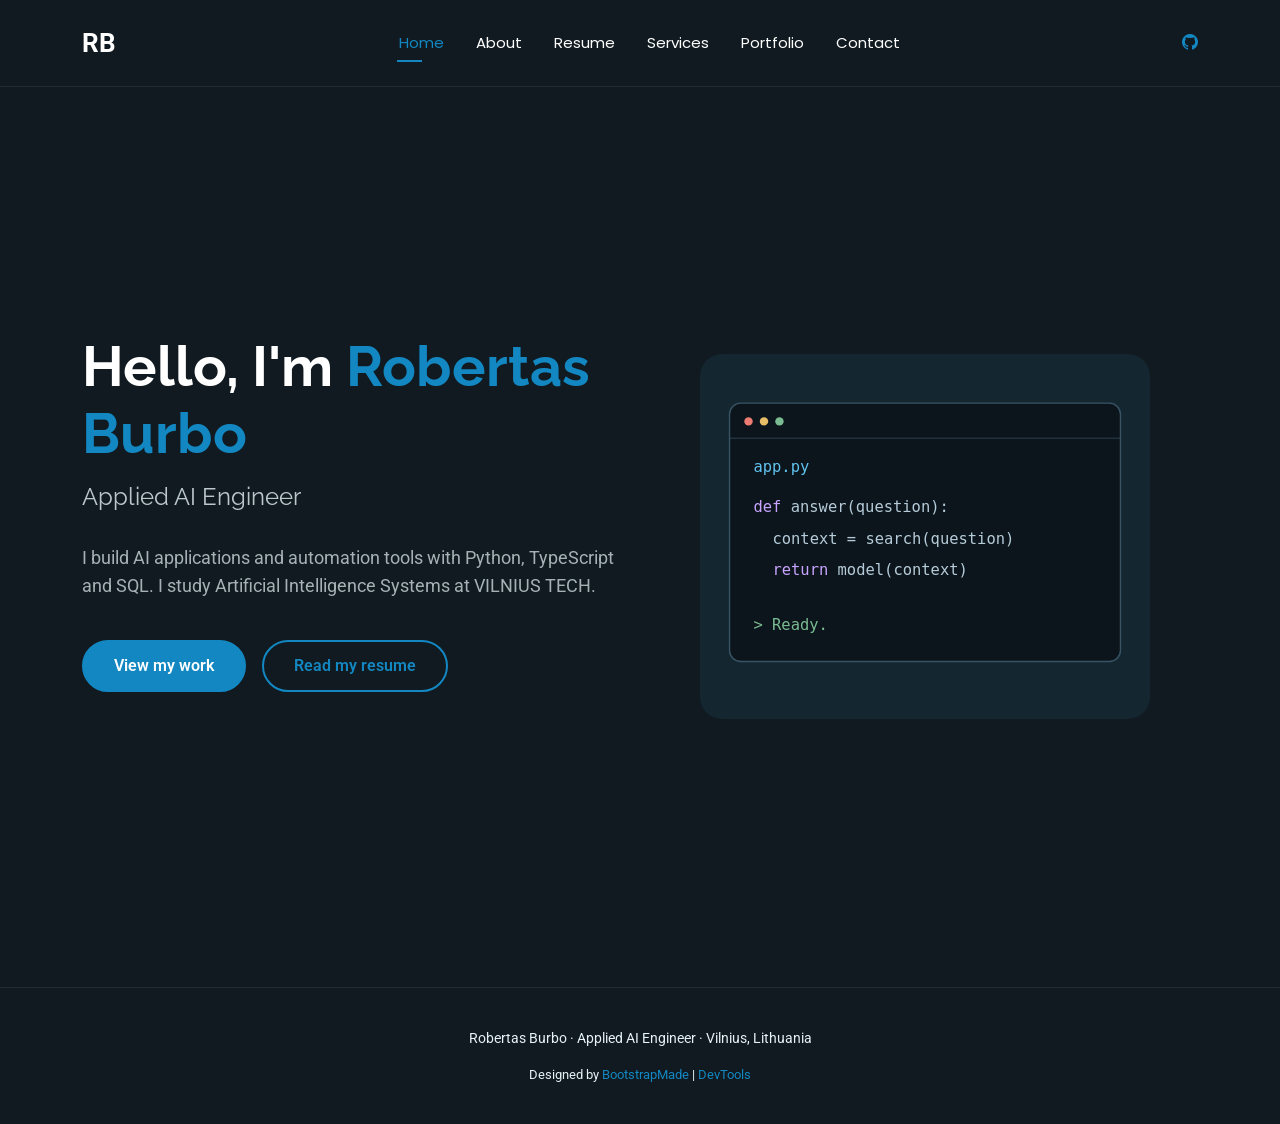
==== index.html @ 81a51f57 "Add CV website for LW7 and LW8" ====
<!doctype html>
<html lang="en">
  <head>
    <meta charset="utf-8" />
    <meta content="width=device-width, initial-scale=1.0" name="viewport" />
    <title>My CV</title>
    <meta name="description" content="Robertas Burbo CV page." />
    <meta name="author" content="Robertas Burbo" />
    <meta name="keywords" content="" />

    <!-- Favicons -->
    <link href="assets/img/favicon.svg" rel="icon" />

    <!-- Fonts -->
    <link href="https://fonts.googleapis.com" rel="preconnect" />
    <link href="https://fonts.gstatic.com" rel="preconnect" crossorigin />
    <link
      href="https://fonts.googleapis.com/css2?family=Roboto:ital,wght@0,100;0,300;0,400;0,500;0,700;0,900;1,100;1,300;1,400;1,500;1,700;1,900&family=Poppins:ital,wght@0,100;0,200;0,300;0,400;0,500;0,600;0,700;0,800;0,900;1,100;1,200;1,300;1,400;1,500;1,600;1,700;1,800;1,900&family=Raleway:ital,wght@0,100;0,200;0,300;0,400;0,500;0,600;0,700;0,800;0,900;1,100;1,200;1,300;1,400;1,500;1,600;1,700;1,800;1,900&display=swap"
      rel="stylesheet"
    />

    <!-- Vendor CSS Files -->
    <link
      href="assets/vendor/bootstrap/css/bootstrap.min.css"
      rel="stylesheet"
    />
    <link
      href="assets/vendor/bootstrap-icons/bootstrap-icons.css"
      rel="stylesheet"
    />
    <link href="assets/vendor/aos/aos.css" rel="stylesheet" />
    <link href="assets/vendor/swiper/swiper-bundle.min.css" rel="stylesheet" />
    <link
      href="assets/vendor/glightbox/css/glightbox.min.css"
      rel="stylesheet"
    />

    <!-- Main CSS File -->
    <link href="assets/css/main.css" rel="stylesheet" />

    <!-- =======================================================
  * Template Name: FolioOne
  * Template URL: https://bootstrapmade.com/folioone-bootstrap-portfolio-website-template/
  * Updated: Aug 23 2025 with Bootstrap v5.3.7
  * Author: BootstrapMade.com
  * License: https://bootstrapmade.com/license/
  ======================================================== -->
    <link href="assets/css/cv.css" rel="stylesheet" />
  </head>

  <body class="index-page">
    <header
      id="header"
      class="header d-flex align-items-center light-background sticky-top"
    >
      <div
        class="container position-relative d-flex align-items-center justify-content-between"
      >
        <a class="cv-name" href="index.html">RB</a>
        <nav id="navmenu" class="navmenu">
          <ul>
            <li>
              <a href="index.html" class="active" aria-current="page">Home</a>
            </li>
            <li><a href="about.html">About</a></li>
            <li><a href="resume.html">Resume</a></li>
            <li><a href="services.html">Services</a></li>
            <li><a href="portfolio.html">Portfolio</a></li>
            <li><a href="contact.html">Contact</a></li>
          </ul>
          <button
            class="mobile-nav-toggle d-xl-none bi bi-list"
            aria-label="Toggle navigation"
          ></button>
        </nav>
        <a
          href="https://github.com/Yashelly"
          aria-label="Robertas Burbo on GitHub"
          ><i class="bi bi-github"></i
        ></a>
      </div>
    </header>
    <main class="main">
      <section id="hero" class="hero section">
        <div class="container">
          <div class="row gy-4 align-items-center">
            <div class="col-lg-6 order-2 order-lg-1">
              <div class="hero-content">
                <h1>
                  Hello, I'm <span class="highlight">Robertas Burbo</span>
                </h1>
                <h2>Applied AI Engineer</h2>
                <p>
                  I build AI applications and automation tools with Python,
                  TypeScript and SQL. I study Artificial Intelligence Systems at
                  VILNIUS TECH.
                </p>
                <div class="hero-actions">
                  <a class="btn btn-primary" href="portfolio.html"
                    >View my work</a
                  ><a class="btn btn-outline" href="resume.html"
                    >Read my resume</a
                  >
                </div>
              </div>
            </div>
            <div class="col-lg-6 order-1 order-lg-2">
              <div class="hero-image">
                <div class="image-wrapper">
                  <img
                    src="assets/img/software.svg"
                    alt="Code editor illustration showing a simple AI application"
                    class="img-fluid"
                    width="640"
                    height="520"
                  />
                </div>
              </div>
            </div>
          </div>
        </div>
      </section>
    </main>
    <footer id="footer" class="footer">
      <div class="container text-center">
        <p>Robertas Burbo · Applied AI Engineer · Vilnius, Lithuania</p>
        <div class="credits">
          Designed by <a href="https://bootstrapmade.com/">BootstrapMade</a> |
          <a href="https://bootstrapmade.com/tools/">DevTools</a>
        </div>
      </div>
    </footer>
    <a
      href="#"
      id="scroll-top"
      class="scroll-top d-flex align-items-center justify-content-center"
      aria-label="Back to top"
      ><i class="bi bi-arrow-up-short"></i
    ></a>
    <script src="assets/vendor/bootstrap/js/bootstrap.bundle.min.js"></script>
    <script src="assets/vendor/aos/aos.js"></script>
    <script src="assets/vendor/typed.js/typed.umd.js"></script>
    <script src="assets/vendor/waypoints/noframework.waypoints.js"></script>
    <script src="assets/vendor/purecounter/purecounter_vanilla.js"></script>
    <script src="assets/vendor/swiper/swiper-bundle.min.js"></script>
    <script src="assets/vendor/imagesloaded/imagesloaded.pkgd.min.js"></script>
    <script src="assets/vendor/isotope-layout/isotope.pkgd.min.js"></script>
    <script src="assets/vendor/glightbox/js/glightbox.min.js"></script>
    <script src="assets/js/main.js"></script>
  </body>
</html>
---- assets/css/main.css ----
/**
* Template Name: FolioOne
* Template URL: https://bootstrapmade.com/folioone-bootstrap-portfolio-website-template/
* Updated: Aug 23 2025 with Bootstrap v5.3.7
* Author: BootstrapMade.com
* License: https://bootstrapmade.com/license/
*/

/*--------------------------------------------------------------
# Font & Color Variables
# Help: https://bootstrapmade.com/color-system/
--------------------------------------------------------------*/
/* Fonts */
:root {
  --default-font: "Roboto",  system-ui, -apple-system, "Segoe UI", Roboto, "Helvetica Neue", Arial, "Noto Sans", "Liberation Sans", sans-serif, "Apple Color Emoji", "Segoe UI Emoji", "Segoe UI Symbol", "Noto Color Emoji";
  --heading-font: "Raleway",  sans-serif;
  --nav-font: "Poppins",  sans-serif;
}

/* Global Colors - The following color variables are used throughout the website. Updating them here will change the color scheme of the entire website */
:root { 
  --background-color: #101a20; /* Background color for the entire website, including individual sections */
  --default-color: #e7f2f7; /* Default color used for the majority of the text content across the entire website */
  --heading-color: #ffffff; /* Color for headings, subheadings and title throughout the website */
  --accent-color: #1387c1; /* Accent color that represents your brand on the website. It's used for buttons, links, and other elements that need to stand out */
  --surface-color: #141f26; /* The surface color is used as a background of boxed elements within sections, such as cards, icon boxes, or other elements that require a visual separation from the global background. */
  --contrast-color: #ffffff; /* Contrast color for text, ensuring readability against backgrounds of accent, heading, or default colors. */
}

/* Nav Menu Colors - The following color variables are used specifically for the navigation menu. They are separate from the global colors to allow for more customization options */
:root {
  --nav-color: #ffffff;  /* The default color of the main navmenu links */
  --nav-hover-color: #1387c1; /* Applied to main navmenu links when they are hovered over or active */
  --nav-mobile-background-color: #213642; /* Used as the background color for mobile navigation menu */
  --nav-dropdown-background-color: #051117; /* Used as the background color for dropdown items that appear when hovering over primary navigation items */
  --nav-dropdown-color: #e7f2f7; /* Used for navigation links of the dropdown items in the navigation menu. */
  --nav-dropdown-hover-color: #1387c1; /* Similar to --nav-hover-color, this color is applied to dropdown navigation links when they are hovered over. */
}

/* Color Presets - These classes override global colors when applied to any section or element, providing reuse of the sam color scheme. */

.light-background {
  --background-color: #142027;
  --surface-color: #325264;
}

.dark-background {
  --background-color: #0b1419;
  --default-color: #ffffff;
  --heading-color: #ffffff;
  --surface-color: #252525;
  --contrast-color: #ffffff;
}

/* Smooth scroll */
:root {
  scroll-behavior: smooth;
}

/*--------------------------------------------------------------
# General Styling & Shared Classes
--------------------------------------------------------------*/
body {
  color: var(--default-color);
  background-color: var(--background-color);
  font-family: var(--default-font);
}

a {
  color: var(--accent-color);
  text-decoration: none;
  transition: 0.3s;
}

a:hover {
  color: color-mix(in srgb, var(--accent-color), transparent 25%);
  text-decoration: none;
}

h1,
h2,
h3,
h4,
h5,
h6 {
  color: var(--heading-color);
  font-family: var(--heading-font);
}

/* PHP Email Form Messages
------------------------------*/
.php-email-form .error-message {
  display: none;
  background: #df1529;
  color: #ffffff;
  text-align: left;
  padding: 15px;
  margin-bottom: 24px;
  font-weight: 600;
}

.php-email-form .sent-message {
  display: none;
  color: #ffffff;
  background: #059652;
  text-align: center;
  padding: 15px;
  margin-bottom: 24px;
  font-weight: 600;
}

.php-email-form .loading {
  display: none;
  background: var(--surface-color);
  text-align: center;
  padding: 15px;
  margin-bottom: 24px;
}

.php-email-form .loading:before {
  content: "";
  display: inline-block;
  border-radius: 50%;
  width: 24px;
  height: 24px;
  margin: 0 10px -6px 0;
  border: 3px solid var(--accent-color);
  border-top-color: var(--surface-color);
  animation: php-email-form-loading 1s linear infinite;
}

@keyframes php-email-form-loading {
  0% {
    transform: rotate(0deg);
  }

  100% {
    transform: rotate(360deg);
  }
}

/*--------------------------------------------------------------
# Global Header
--------------------------------------------------------------*/
.header {
  --background-color: rgba(255, 255, 255, 0);
  color: var(--default-color);
  background-color: var(--background-color);
  padding: 15px 0;
  transition: all 0.5s;
  z-index: 997;
  border-bottom: 1px solid color-mix(in srgb, var(--default-color), transparent 92%);
}

.header .logo {
  line-height: 1;
}

.header .logo img {
  max-height: 36px;
  margin-right: 8px;
}

.header .logo h1 {
  font-size: 32px;
  margin: 0;
  font-weight: 400;
  color: var(--heading-color);
}

.header .header-social-links {
  padding-right: 15px;
}

.header .header-social-links a {
  color: color-mix(in srgb, var(--default-color), transparent 40%);
  padding-left: 6px;
  display: inline-block;
  transition: 0.3s;
  font-size: 16px;
}

.header .header-social-links a:hover {
  color: var(--default-color);
}

.header .header-social-links a i {
  line-height: 0px;
}

@media (max-width: 1200px) {
  .header .logo {
    order: 1;
  }

  .header .header-social-links {
    order: 2;
  }

  .header .navmenu {
    order: 3;
  }
}

/* Global Header on Scroll
------------------------------*/
.scrolled .header {
  --background-color: rgba(16, 26, 32, 0.9);
}

/*--------------------------------------------------------------
# Navigation Menu
--------------------------------------------------------------*/
/* Desktop Navigation */
@media (min-width: 1200px) {
  .navmenu {
    padding: 0;
  }

  .navmenu ul {
    margin: 0;
    padding: 0;
    display: flex;
    list-style: none;
    align-items: center;
  }

  .navmenu li {
    position: relative;
  }

  .navmenu>ul>li {
    white-space: nowrap;
    padding: 15px 28px 15px 0;
  }

  .navmenu>ul>li:last-child {
    padding-right: 0;
  }

  .navmenu a,
  .navmenu a:focus {
    color: var(--nav-color);
    font-size: 15px;
    padding: 0 2px;
    font-family: var(--nav-font);
    font-weight: 400;
    display: flex;
    align-items: center;
    justify-content: space-between;
    white-space: nowrap;
    transition: 0.3s;
    position: relative;
  }

  .navmenu a i,
  .navmenu a:focus i {
    font-size: 12px;
    line-height: 0;
    margin-left: 5px;
    transition: 0.3s;
  }

  .navmenu>ul>li>a:before {
    content: "";
    position: absolute;
    height: 2px;
    bottom: -6px;
    left: 0;
    background-color: var(--nav-hover-color);
    visibility: hidden;
    width: 0px;
    transition: all 0.3s ease-in-out 0s;
  }

  .navmenu a:hover:before,
  .navmenu li:hover>a:before,
  .navmenu .active:before {
    visibility: visible;
    width: 25px;
  }

  .navmenu li:hover>a,
  .navmenu .active,
  .navmenu .active:focus {
    color: var(--nav-hover-color);
  }

  .navmenu .dropdown ul {
    margin: 0;
    padding: 10px 0;
    background: var(--nav-dropdown-background-color);
    display: block;
    position: absolute;
    visibility: hidden;
    left: -5px;
    top: 130%;
    opacity: 0;
    transition: 0.3s;
    border-radius: 4px;
    z-index: 99;
    box-shadow: 0px 0px 30px rgba(0, 0, 0, 0.1);
  }

  .navmenu .dropdown ul li {
    min-width: 200px;
  }

  .navmenu .dropdown ul a {
    padding: 10px 20px;
    font-size: 15px;
    text-transform: none;
    color: var(--nav-dropdown-color);
  }

  .navmenu .dropdown ul a i {
    font-size: 12px;
  }

  .navmenu .dropdown ul a:hover,
  .navmenu .dropdown ul .active:hover,
  .navmenu .dropdown ul li:hover>a {
    color: var(--nav-dropdown-hover-color);
  }

  .navmenu .dropdown:hover>ul {
    opacity: 1;
    top: 100%;
    visibility: visible;
  }

  .navmenu .dropdown .dropdown ul {
    top: 0;
    left: -90%;
    visibility: hidden;
  }

  .navmenu .dropdown .dropdown:hover>ul {
    opacity: 1;
    top: 0;
    left: -100%;
    visibility: visible;
  }
}

/* Mobile Navigation */
@media (max-width: 1199px) {
  .mobile-nav-toggle {
    color: var(--nav-color);
    font-size: 28px;
    line-height: 0;
    margin-right: 10px;
    cursor: pointer;
    transition: color 0.3s;
  }

  .navmenu {
    padding: 0;
    z-index: 9997;
  }

  .navmenu ul {
    display: none;
    list-style: none;
    position: absolute;
    inset: 60px 20px 20px 20px;
    padding: 10px 0;
    margin: 0;
    border-radius: 6px;
    background-color: var(--nav-mobile-background-color);
    border: 1px solid color-mix(in srgb, var(--default-color), transparent 90%);
    box-shadow: none;
    overflow-y: auto;
    transition: 0.3s;
    z-index: 9998;
  }

  .navmenu a,
  .navmenu a:focus {
    color: var(--nav-dropdown-color);
    padding: 10px 20px;
    font-family: var(--nav-font);
    font-size: 17px;
    font-weight: 500;
    display: flex;
    align-items: center;
    justify-content: space-between;
    white-space: nowrap;
    transition: 0.3s;
  }

  .navmenu a i,
  .navmenu a:focus i {
    font-size: 12px;
    line-height: 0;
    margin-left: 5px;
    width: 30px;
    height: 30px;
    display: flex;
    align-items: center;
    justify-content: center;
    border-radius: 50%;
    transition: 0.3s;
    background-color: color-mix(in srgb, var(--accent-color), transparent 90%);
  }

  .navmenu a i:hover,
  .navmenu a:focus i:hover {
    background-color: var(--accent-color);
    color: var(--contrast-color);
  }

  .navmenu a:hover,
  .navmenu .active,
  .navmenu .active:focus {
    color: var(--nav-dropdown-hover-color);
  }

  .navmenu .active i,
  .navmenu .active:focus i {
    background-color: var(--accent-color);
    color: var(--contrast-color);
    transform: rotate(180deg);
  }

  .navmenu .dropdown ul {
    position: static;
    display: none;
    z-index: 99;
    padding: 10px 0;
    margin: 10px 20px;
    background-color: var(--nav-dropdown-background-color);
    transition: all 0.5s ease-in-out;
  }

  .navmenu .dropdown ul ul {
    background-color: rgba(33, 37, 41, 0.1);
  }

  .navmenu .dropdown>.dropdown-active {
    display: block;
    background-color: rgba(33, 37, 41, 0.03);
  }

  .mobile-nav-active {
    overflow: hidden;
  }

  .mobile-nav-active .mobile-nav-toggle {
    color: #fff;
    position: absolute;
    font-size: 32px;
    top: 15px;
    right: 15px;
    margin-right: 0;
    z-index: 9999;
  }

  .mobile-nav-active .navmenu {
    position: fixed;
    overflow: hidden;
    inset: 0;
    background: rgba(33, 37, 41, 0.8);
    transition: 0.3s;
  }

  .mobile-nav-active .navmenu>ul {
    display: block;
  }
}

/*--------------------------------------------------------------
# Global Footer
--------------------------------------------------------------*/
.footer {
  color: var(--default-color);
  background-color: var(--background-color);
  font-size: 14px;
  padding: 40px 0;
  position: relative;
  border-top: 1px solid color-mix(in srgb, var(--default-color), transparent 92%);
}

.footer .copyright p {
  margin-bottom: 0;
}

.footer .social-links {
  margin-top: 20px;
}

.footer .social-links a {
  display: flex;
  align-items: center;
  justify-content: center;
  width: 40px;
  height: 40px;
  border-radius: 50%;
  border: 1px solid color-mix(in srgb, var(--default-color), transparent 50%);
  font-size: 16px;
  color: color-mix(in srgb, var(--default-color), transparent 50%);
  margin: 0 5px;
  transition: 0.3s;
}

.footer .social-links a:hover {
  color: var(--accent-color);
  border-color: var(--accent-color);
}

.footer .credits {
  margin-top: 10px;
  font-size: 13px;
  text-align: center;
}

/*--------------------------------------------------------------
# Preloader
--------------------------------------------------------------*/
#preloader {
  position: fixed;
  inset: 0;
  z-index: 9999;
  overflow: hidden;
  background-color: var(--background-color);
  transition: all 0.6s ease-out;
  width: 100%;
  height: 100vh;
}

#preloader:before,
#preloader:after {
  content: "";
  position: absolute;
  border: 4px solid var(--accent-color);
  border-radius: 50%;
  animation: animate-preloader 2s cubic-bezier(0, 0.2, 0.8, 1) infinite;
}

#preloader:after {
  animation-delay: -0.5s;
}

@keyframes animate-preloader {
  0% {
    width: 10px;
    height: 10px;
    top: calc(50% - 5px);
    left: calc(50% - 5px);
    opacity: 1;
  }

  100% {
    width: 72px;
    height: 72px;
    top: calc(50% - 36px);
    left: calc(50% - 36px);
    opacity: 0;
  }
}

/*--------------------------------------------------------------
# Scroll Top Button
--------------------------------------------------------------*/
.scroll-top {
  position: fixed;
  visibility: hidden;
  opacity: 0;
  right: 15px;
  bottom: -15px;
  z-index: 99999;
  background-color: var(--accent-color);
  width: 44px;
  height: 44px;
  border-radius: 50px;
  transition: all 0.4s;
}

.scroll-top i {
  font-size: 24px;
  color: var(--contrast-color);
  line-height: 0;
}

.scroll-top:hover {
  background-color: color-mix(in srgb, var(--accent-color), transparent 20%);
  color: var(--contrast-color);
}

.scroll-top.active {
  visibility: visible;
  opacity: 1;
  bottom: 15px;
}

/*--------------------------------------------------------------
# Disable aos animation delay on mobile devices
--------------------------------------------------------------*/
@media screen and (max-width: 768px) {
  [data-aos-delay] {
    transition-delay: 0 !important;
  }
}

/*--------------------------------------------------------------
# Global Page Titles & Breadcrumbs
--------------------------------------------------------------*/
.page-title {
  color: var(--default-color);
  background-color: var(--background-color);
  position: relative;
}

.page-title .heading {
  padding: 80px 0;
  border-top: 1px solid color-mix(in srgb, var(--default-color), transparent 90%);
}

.page-title .heading h1 {
  font-size: 38px;
  font-weight: 700;
}

.page-title nav {
  background-color: color-mix(in srgb, var(--default-color), transparent 96%);
  padding: 20px 0;
}

.page-title nav ol {
  display: flex;
  flex-wrap: wrap;
  list-style: none;
  padding: 0;
  margin: 0;
  font-size: 16px;
  font-weight: 400;
}

.page-title nav ol li+li {
  padding-left: 10px;
}

.page-title nav ol li+li::before {
  content: "/";
  display: inline-block;
  padding-right: 10px;
  color: color-mix(in srgb, var(--default-color), transparent 70%);
}

/*--------------------------------------------------------------
# Global Sections
--------------------------------------------------------------*/
section,
.section {
  color: var(--default-color);
  background-color: var(--background-color);
  padding: 60px 0;
  scroll-margin-top: 100px;
  overflow: clip;
}

@media (max-width: 1199px) {

  section,
  .section {
    scroll-margin-top: 66px;
  }
}

/*--------------------------------------------------------------
# Global Section Titles
--------------------------------------------------------------*/
.section-title {
  text-align: center;
  padding-bottom: 60px;
  position: relative;
}

.section-title h2 {
  font-size: 3.5rem;
  font-weight: 400;
  line-height: 1.2;
  color: var(--heading-color);
  margin-bottom: 1.5rem;
  letter-spacing: -1px;
}

@media (max-width: 768px) {
  .section-title h2 {
    font-size: 2.5rem;
  }
}

.section-title p {
  font-size: 1.125rem;
  line-height: 1.8;
  color: color-mix(in srgb, var(--default-color), transparent 25%);
  max-width: 900px;
  margin: 0 auto;
  text-wrap: balance;
}

/*--------------------------------------------------------------
# Hero Section
--------------------------------------------------------------*/
.hero {
  padding: 80px 0;
  min-height: 100vh;
  display: flex;
  align-items: center;
}

.hero .hero-content h1 {
  font-size: 3.5rem;
  font-weight: 700;
  margin-bottom: 1rem;
  line-height: 1.2;
}

.hero .hero-content h1 .highlight {
  color: var(--accent-color);
  position: relative;
}

.hero .hero-content h1 .highlight::after {
  content: "";
  position: absolute;
  bottom: 0;
  left: 0;
  width: 100%;
  height: 3px;
  background: linear-gradient(90deg, var(--accent-color), color-mix(in srgb, var(--accent-color), transparent 50%));
  border-radius: 2px;
}

@media (max-width: 768px) {
  .hero .hero-content h1 {
    font-size: 2.5rem;
  }
}

.hero .hero-content h2 {
  font-size: 1.5rem;
  font-weight: 400;
  margin-bottom: 2rem;
  color: color-mix(in srgb, var(--default-color), transparent 20%);
}

.hero .hero-content h2 .typed {
  color: var(--accent-color);
  font-weight: 600;
}

@media (max-width: 768px) {
  .hero .hero-content h2 {
    font-size: 1.25rem;
  }
}

.hero .hero-content p {
  font-size: 1.1rem;
  line-height: 1.6;
  margin-bottom: 2.5rem;
  color: color-mix(in srgb, var(--default-color), transparent 30%);
}

.hero .hero-actions {
  display: flex;
  gap: 1rem;
  margin-bottom: 3rem;
}

.hero .hero-actions .btn {
  padding: 12px 30px;
  border-radius: 50px;
  font-weight: 600;
  text-decoration: none;
  transition: all 0.3s ease;
  border: 2px solid;
}

.hero .hero-actions .btn.btn-primary {
  background: var(--accent-color);
  color: var(--contrast-color);
  border-color: var(--accent-color);
}

.hero .hero-actions .btn.btn-primary:hover {
  background: color-mix(in srgb, var(--accent-color), black 15%);
  border-color: color-mix(in srgb, var(--accent-color), black 15%);
  transform: translateY(-2px);
}

.hero .hero-actions .btn.btn-outline {
  background: transparent;
  color: var(--accent-color);
  border-color: var(--accent-color);
}

.hero .hero-actions .btn.btn-outline:hover {
  transform: translateY(-2px);
}

@media (max-width: 576px) {
  .hero .hero-actions {
    flex-direction: column;
  }

  .hero .hero-actions .btn {
    text-align: center;
  }
}

.hero .social-links {
  display: flex;
  gap: 1rem;
}

.hero .social-links a {
  width: 45px;
  height: 45px;
  background: var(--surface-color);
  border-radius: 50%;
  display: flex;
  align-items: center;
  justify-content: center;
  color: var(--default-color);
  font-size: 1.2rem;
  transition: all 0.3s ease;
}

.hero .social-links a:hover {
  background: var(--accent-color);
  color: var(--contrast-color);
  transform: translateY(-3px);
  box-shadow: 0 8px 25px color-mix(in srgb, var(--accent-color), transparent 70%);
}

.hero .hero-image {
  position: relative;
}

.hero .hero-image .image-wrapper {
  position: relative;
  max-width: 450px;
  margin: 0 auto;
}

.hero .hero-image .image-wrapper img {
  border-radius: 20px;
  box-shadow: 0 5px 15px color-mix(in srgb, var(--default-color), transparent 95%);
  transition: transform 0.3s ease;
}

.hero .hero-image .image-wrapper img:hover {
  transform: scale(1.02);
}

.hero .hero-image .floating-elements {
  position: absolute;
  top: 0;
  left: 0;
  right: 0;
  bottom: 0;
  pointer-events: none;
}

.hero .hero-image .floating-elements .floating-card {
  position: absolute;
  background: var(--surface-color);
  padding: 15px 20px;
  border-radius: 15px;
  box-shadow: 0 10px 30px color-mix(in srgb, var(--default-color), transparent 90%);
  display: flex;
  align-items: center;
  gap: 10px;
  font-weight: 600;
  animation: float 3s ease-in-out infinite;
}

.hero .hero-image .floating-elements .floating-card i {
  font-size: 1.5rem;
  color: var(--accent-color);
}

.hero .hero-image .floating-elements .floating-card.design {
  top: 10%;
  right: -10%;
  animation-delay: 0s;
}

.hero .hero-image .floating-elements .floating-card.code {
  bottom: 30%;
  left: -15%;
  animation-delay: 1s;
}

.hero .hero-image .floating-elements .floating-card.creativity {
  top: 60%;
  right: -5%;
  animation-delay: 2s;
}

@media (max-width: 992px) {
  .hero .hero-image .floating-elements .floating-card {
    display: none;
  }
}

@keyframes float {

  0%,
  100% {
    transform: translateY(0px);
  }

  50% {
    transform: translateY(-10px);
  }
}

@media (max-width: 992px) {
  .hero .hero-content {
    text-align: center;
    margin-bottom: 3rem;
  }
}

/*--------------------------------------------------------------
# About Section
--------------------------------------------------------------*/
.about .intro-content .eyebrow {
  display: inline-block;
  letter-spacing: 0.12em;
  text-transform: uppercase;
  font-size: 12px;
  color: color-mix(in srgb, var(--default-color), transparent 40%);
  margin-bottom: 16px;
}

.about .intro-content .headline {
  font-family: var(--heading-font);
  font-weight: 300;
  line-height: 1.2;
  font-size: clamp(28px, 4vw, 44px);
  margin: 0 0 24px 0;
}

.about .intro-content .lead {
  font-size: 18px;
  line-height: 1.8;
  color: color-mix(in srgb, var(--default-color), transparent 10%);
  margin-bottom: 24px;
}

.about .intro-content p {
  line-height: 1.8;
  margin-bottom: 24px;
  color: color-mix(in srgb, var(--default-color), transparent 5%);
}

.about .intro-content .cta-group {
  display: flex;
  gap: 24px;
  align-items: center;
  margin-top: 24px;
}

.about .intro-content .cta-group .btn-ghost {
  display: inline-flex;
  align-items: center;
  gap: 8px;
  padding: 12px 18px;
  border-radius: 6px;
  color: var(--accent-color);
  background: color-mix(in srgb, var(--accent-color), transparent 92%);
  border: 1px solid color-mix(in srgb, var(--accent-color), transparent 70%);
  transition: 0.3s ease-in-out;
}

.about .intro-content .cta-group .btn-ghost:hover,
.about .intro-content .cta-group .btn-ghost:focus {
  color: var(--contrast-color);
  background: var(--accent-color);
  border-color: var(--accent-color);
  outline: none;
  box-shadow: 0 0 0 3px color-mix(in srgb, var(--accent-color), transparent 70%);
}

.about .intro-content .cta-group .link-underline {
  display: inline-flex;
  align-items: center;
  gap: 8px;
  position: relative;
  color: var(--accent-color);
  padding-bottom: 4px;
  transition: 0.3s ease-in-out;
}

.about .intro-content .cta-group .link-underline::after {
  content: "";
  position: absolute;
  left: 0;
  right: 0;
  bottom: 0;
  height: 1px;
  background: color-mix(in srgb, var(--accent-color), transparent 40%);
  transform: scaleX(0.4);
  transform-origin: left;
  transition: 0.3s ease-in-out;
}

.about .intro-content .cta-group .link-underline:hover,
.about .intro-content .cta-group .link-underline:focus {
  color: color-mix(in srgb, var(--accent-color), transparent 10%);
  outline: none;
}

.about .intro-content .cta-group .link-underline:hover::after,
.about .intro-content .cta-group .link-underline:focus::after {
  transform: scaleX(1);
}

.about .profile-figure {
  margin: 0;
}

.about .profile-figure .profile-photo {
  width: 88%;
  max-width: 440px;
  border-radius: 18px;
  box-shadow: 0 10px 30px color-mix(in srgb, var(--default-color), transparent 92%);
  transform: translateY(0);
  transition: transform 0.3s ease-in-out;
}

.about .profile-figure .profile-caption {
  margin-top: 24px;
  display: flex;
  align-items: center;
  justify-content: center;
}

.about .profile-figure .profile-caption .meta {
  font-size: 14px;
  color: color-mix(in srgb, var(--default-color), transparent 20%);
}

.about .profile-figure .profile-caption .meta .funfact {
  font-size: 13px;
  margin-top: 4px;
  color: color-mix(in srgb, var(--default-color), transparent 35%);
}

.about .profile-figure:hover .profile-photo {
  transform: translateY(-4px);
}

.about .skill-item {
  padding: 24px;
  border-radius: 6px;
  transition: 0.3s ease-in-out;
  background: color-mix(in srgb, var(--surface-color), var(--accent-color) 2%);
  border: 1px solid color-mix(in srgb, var(--default-color), transparent 88%);
  height: 100%;
}

.about .skill-item i {
  font-size: 24px;
  color: var(--accent-color);
  margin-bottom: 16px;
  display: inline-block;
}

.about .skill-item h3 {
  font-size: 16px;
  margin-bottom: 6px;
  font-weight: 500;
}

.about .skill-item p {
  margin: 0;
  font-size: 14px;
  color: color-mix(in srgb, var(--default-color), transparent 25%);
}

.about .skill-item:hover {
  transform: translateY(-3px);
  border-color: color-mix(in srgb, var(--accent-color), transparent 60%);
  box-shadow: 0 10px 30px color-mix(in srgb, var(--default-color), transparent 92%);
}

.about .timeline-item {
  position: relative;
  padding-left: 26px;
}

.about .timeline-item time {
  display: inline-block;
  font-size: 12px;
  letter-spacing: 0.08em;
  text-transform: uppercase;
  color: color-mix(in srgb, var(--default-color), transparent 45%);
  margin-bottom: 6px;
}

.about .timeline-item h4 {
  font-size: 18px;
  font-weight: 400;
  margin: 0 0 6px;
}

.about .timeline-item p {
  font-size: 14px;
  color: color-mix(in srgb, var(--default-color), transparent 25%);
  margin: 0;
}

.about .timeline-item .dot {
  position: absolute;
  left: 0;
  top: 4px;
  width: 10px;
  height: 10px;
  border-radius: 50%;
  background: var(--accent-color);
  box-shadow: 0 0 0 6px color-mix(in srgb, var(--accent-color), transparent 80%);
}

.about .personal-quote {
  padding: 24px 0;
}

.about .personal-quote p {
  font-family: var(--heading-font);
  font-weight: 300;
  font-size: clamp(20px, 3vw, 28px);
  line-height: 1.5;
  color: color-mix(in srgb, var(--default-color), transparent 5%);
  margin: 0 auto;
  max-width: 800px;
}

.about .fact-pill {
  display: flex;
  align-items: center;
  justify-content: center;
  gap: 10px;
  padding: 10px 14px;
  border-radius: 999px;
  border: 1px solid color-mix(in srgb, var(--default-color), transparent 85%);
  background: var(--surface-color);
  color: color-mix(in srgb, var(--default-color), transparent 10%);
  transition: 0.3s ease-in-out;
}

.about .fact-pill i {
  color: var(--accent-color);
}

.about .fact-pill span {
  font-size: 14px;
}

.about .fact-pill:hover {
  transform: translateY(-2px);
  border-color: color-mix(in srgb, var(--accent-color), transparent 60%);
  box-shadow: 0 10px 30px color-mix(in srgb, var(--default-color), transparent 92%);
}

.about .fact-pill:focus-within {
  box-shadow: 0 0 0 3px color-mix(in srgb, var(--accent-color), transparent 70%);
}

@media (max-width: 992px) {
  .about .profile-figure {
    text-align: center !important;
  }

  .about .profile-figure .profile-photo {
    width: 72%;
  }

  .about .intro-content .cta-group {
    flex-wrap: wrap;
  }
}

@media (max-width: 576px) {
  .about .profile-figure .profile-photo {
    width: 100%;
  }
}

/*--------------------------------------------------------------
# Skills Section
--------------------------------------------------------------*/
.skills .skill-box {
  background-color: var(--surface-color);
  padding: 2rem;
  border-radius: 8px;
  box-shadow: 0 0 20px rgba(0, 0, 0, 0.05);
}

.skills .skill-box h3 {
  font-size: 1.2rem;
  margin-bottom: 1rem;
  font-weight: 600;
}

.skills .skill-box p {
  font-size: 0.9rem;
  margin-bottom: 0.8rem;
  opacity: 0.6;
}

.skills .skill-box .progress {
  background-color: color-mix(in srgb, var(--accent-color), transparent 85%);
  border-radius: 50px;
  height: 8px;
  margin-top: 5px;
  overflow: hidden;
}

.skills .skill-box .progress .progress-bar {
  background-color: var(--accent-color);
  height: 100%;
  position: relative;
  border-radius: 50px;
  transition: 0.9s;
  width: 1px;
}

/*--------------------------------------------------------------
# Stats Section
--------------------------------------------------------------*/
.stats .avatars {
  position: relative;
}

.stats .avatars img {
  width: 60px;
  height: 60px;
  border: 3px solid var(--accent-color);
  margin-right: -15px;
  transition: transform 0.3s ease;
}

.stats .avatars img:hover {
  transform: translateY(-5px);
  z-index: 2;
}

.stats .counters h2 {
  color: var(--heading-color);
  font-size: 48px;
  font-weight: 700;
  margin-bottom: 10px;
}

.stats .counters h2 span {
  display: inline-block;
}

.stats .counters p {
  color: var(--default-color);
  font-size: 18px;
  margin: 0;
  opacity: 0.9;
}

@media (max-width: 991px) {
  .stats .row {
    text-align: center;
  }

  .stats .avatars {
    justify-content: center;
    margin-bottom: 40px;
  }

  .stats .counters h2 {
    font-size: 36px;
  }

  .stats .counters p {
    font-size: 16px;
  }

  .stats .counters .col-md-4 {
    margin-bottom: 30px;
  }

  .stats .counters .col-md-4:last-child {
    margin-bottom: 0;
  }
}

@media (max-width: 576px) {
  .stats {
    padding: 60px 0;
  }

  .stats .avatars {
    flex-wrap: wrap;
    justify-content: center;
  }

  .stats .avatars img {
    margin: 0 -8px;
  }
}

/*--------------------------------------------------------------
# Testimonials Section
--------------------------------------------------------------*/
.testimonials .testimonials-carousel,
.testimonials .testimonials-slider {
  overflow: hidden;
}

.testimonials .testimonial-item .testimonial-content {
  border-left: 3px solid var(--accent-color);
  padding-left: 30px;
}

.testimonials .testimonial-item .testimonial-img {
  border-radius: 50%;
  border: 4px solid var(--background-color);
  margin: 0 auto;
}

.testimonials .testimonial-item h3 {
  font-size: 20px;
  font-weight: bold;
  margin: 10px 0 5px 0;
}

.testimonials .testimonial-item h4 {
  font-size: 14px;
  color: color-mix(in srgb, var(--default-color), transparent 40%);
  margin: 0 0 10px 0;
}

.testimonials .testimonial-item .stars i {
  color: #ffc107;
  margin: 0 1px;
}

.testimonials .testimonial-item .quote-icon-left,
.testimonials .testimonial-item .quote-icon-right {
  color: color-mix(in srgb, var(--accent-color), transparent 50%);
  font-size: 26px;
  line-height: 0;
}

.testimonials .testimonial-item .quote-icon-left {
  display: inline-block;
  left: -5px;
  position: relative;
}

.testimonials .testimonial-item .quote-icon-right {
  display: inline-block;
  right: -5px;
  position: relative;
  top: 10px;
  transform: scale(-1, -1);
}

.testimonials .testimonial-item p {
  font-style: italic;
}

.testimonials .swiper-wrapper {
  height: auto;
}

.testimonials .swiper-pagination {
  margin-top: 30px;
  position: relative;
}

.testimonials .swiper-pagination .swiper-pagination-bullet {
  width: 12px;
  height: 12px;
  background-color: color-mix(in srgb, var(--default-color), transparent 85%);
  opacity: 1;
}

.testimonials .swiper-pagination .swiper-pagination-bullet-active {
  background-color: var(--accent-color);
}

/*--------------------------------------------------------------
# Resume Section
--------------------------------------------------------------*/
.resume .resume-item {
  margin-bottom: 3rem;
}

.resume .resume-item .resume-title {
  font-size: 1.75rem;
  font-weight: 700;
  margin-bottom: 1.5rem;
  padding-bottom: 1.5rem;
  position: relative;
  color: var(--heading-color);
}

.resume .resume-item .resume-title::after {
  content: "";
  position: absolute;
  display: block;
  width: 50px;
  height: 3px;
  background: var(--accent-color);
  bottom: 0;
  left: 0;
}

.resume .resume-item .resume-content {
  padding-left: 1.25rem;
  border-left: 2px solid color-mix(in srgb, var(--accent-color), transparent 85%);
}

.resume .resume-item article {
  position: relative;
  margin-bottom: 2.5rem;
}

.resume .resume-item article::before {
  content: "";
  position: absolute;
  width: 16px;
  height: 16px;
  border-radius: 50%;
  left: -1.8rem;
  top: 0.25rem;
  background: var(--background-color);
  border: 2px solid var(--accent-color);
}

.resume .resume-item article h4 {
  font-size: 1.25rem;
  font-weight: 600;
  margin-bottom: 0.5rem;
  color: var(--heading-color);
}

.resume .resume-item article h5 {
  font-size: 1rem;
  background: color-mix(in srgb, var(--accent-color), transparent 92%);
  padding: 0.375rem 0.75rem;
  display: inline-block;
  font-weight: 600;
  margin: 0.5rem 0;
  color: var(--accent-color);
  border-radius: 4px;
}

.resume .resume-item article .institution,
.resume .resume-item article .company {
  font-size: 1rem;
  margin-bottom: 1rem;
  color: color-mix(in srgb, var(--default-color), transparent 25%);
}

.resume .resume-item article p {
  margin-bottom: 1rem;
}

.resume .resume-item article ul {
  padding-left: 1.25rem;
  margin-bottom: 0;
}

.resume .resume-item article ul li {
  padding-bottom: 0.75rem;
  position: relative;
}

.resume .resume-item article ul li:last-child {
  padding-bottom: 0;
}

.resume .skill-item {
  margin-bottom: 2rem;
}

.resume .skill-item h4 {
  font-size: 1rem;
  font-weight: 600;
  margin-bottom: 0.75rem;
  color: var(--heading-color);
}

.resume .skill-item .progress {
  height: 0.75rem;
  background-color: color-mix(in srgb, var(--accent-color), transparent 92%);
  border-radius: 1rem;
  overflow: visible;
}

.resume .skill-item .progress .progress-bar {
  background-color: var(--accent-color);
  position: relative;
  border-radius: 1rem;
  width: 0;
  transition: width 1s ease;
}

.resume .skill-item .progress .progress-bar::after {
  content: attr(aria-valuenow) "%";
  position: absolute;
  right: 0;
  top: -1.75rem;
  font-size: 0.875rem;
  font-weight: 600;
  color: var(--accent-color);
}

@media (max-width: 991.98px) {
  .resume .resume-item {
    margin-bottom: 2rem;
  }
}

@media (max-width: 767.98px) {
  .resume .resume-content {
    padding-left: 1rem !important;
  }

  .resume article::before {
    left: -2rem !important;
  }
}

/*--------------------------------------------------------------
# Services Section
--------------------------------------------------------------*/
.services .service-item {
  display: flex;
  background-color: var(--surface-color);
  border-radius: 12px;
  padding: 2rem;
  height: 100%;
  position: relative;
  overflow: hidden;
  box-shadow: 0 5px 20px rgba(0, 0, 0, 0.03);
  transition: all 0.4s ease;
}

.services .service-item::before {
  content: "";
  position: absolute;
  left: 0;
  top: 0;
  height: 100%;
  width: 4px;
  background-color: var(--accent-color);
  transform: scaleY(0);
  transform-origin: bottom;
  transition: transform 0.4s cubic-bezier(0.65, 0, 0.35, 1);
}

.services .service-item:hover {
  box-shadow: 0 10px 30px rgba(0, 0, 0, 0.08);
  transform: translateY(-5px);
}

.services .service-item:hover::before {
  transform: scaleY(1);
}

.services .service-item:hover .service-icon {
  background-color: var(--accent-color);
  color: var(--contrast-color);
  transform: rotateY(180deg);
}

.services .service-item:hover .service-icon i {
  transform: rotateY(180deg);
}

.services .service-item:hover .service-link i {
  transform: translateX(5px);
}

.services .service-icon {
  flex-shrink: 0;
  width: 70px;
  height: 70px;
  border-radius: 12px;
  background-color: color-mix(in srgb, var(--accent-color), transparent 90%);
  color: var(--accent-color);
  display: flex;
  align-items: center;
  justify-content: center;
  margin-right: 1.5rem;
  transition: all 0.5s ease;
}

.services .service-icon i {
  font-size: 2rem;
  transition: transform 0.5s ease;
}

.services .service-content {
  flex-grow: 1;
}

.services .service-content h3 {
  font-size: 1.4rem;
  margin-bottom: 1rem;
  font-weight: 700;
  color: var(--heading-color);
}

.services .service-content p {
  margin-bottom: 1.25rem;
  color: color-mix(in srgb, var(--default-color), transparent 20%);
}

.services .service-link {
  display: inline-flex;
  align-items: center;
  color: var(--accent-color);
  font-weight: 600;
  text-decoration: none;
  transition: color 0.3s ease;
}

.services .service-link span {
  margin-right: 0.5rem;
}

.services .service-link i {
  transition: transform 0.3s ease;
}

.services .service-link:hover {
  color: color-mix(in srgb, var(--accent-color), transparent 25%);
}

@media (max-width: 767.98px) {
  .services .service-item {
    padding: 1.5rem;
    margin-bottom: 1rem;
  }

  .services .service-icon {
    width: 60px;
    height: 60px;
    margin-right: 1rem;
  }

  .services .service-icon i {
    font-size: 1.5rem;
  }

  .services .service-content h3 {
    font-size: 1.2rem;
    margin-bottom: 0.75rem;
  }

  .services .service-content p {
    margin-bottom: 1rem;
    font-size: 0.95rem;
  }
}

@media (max-width: 575.98px) {
  .services .service-item {
    flex-direction: column;
    text-align: center;
  }

  .services .service-item::before {
    width: 100%;
    height: 4px;
    transform: scaleX(0);
    transform-origin: left;
  }

  .services .service-item:hover::before {
    transform: scaleX(1);
  }

  .services .service-icon {
    margin-right: 0;
    margin-bottom: 1.25rem;
  }

  .services .service-link {
    justify-content: center;
  }
}

/*--------------------------------------------------------------
# Service Details Section
--------------------------------------------------------------*/
.service-details .service-hero {
  margin-bottom: 4rem;
}

.service-details .service-hero .service-meta {
  display: flex;
  align-items: center;
  gap: 1rem;
  margin-bottom: 1.5rem;
}

.service-details .service-hero .service-meta .service-category {
  background: color-mix(in srgb, var(--accent-color), transparent 85%);
  color: var(--accent-color);
  padding: 0.5rem 1rem;
  border-radius: 20px;
  font-size: 0.85rem;
  font-weight: 500;
  letter-spacing: 0.5px;
}

.service-details .service-hero .service-meta .reading-time {
  color: color-mix(in srgb, var(--default-color), transparent 50%);
  font-size: 0.9rem;
  font-weight: 300;
}

.service-details .service-hero h1 {
  font-size: 3.5rem;
  font-weight: 300;
  line-height: 1.2;
  margin-bottom: 1.5rem;
  color: var(--heading-color);
  letter-spacing: -0.02em;
}

.service-details .service-hero .service-description {
  font-size: 1.25rem;
  line-height: 1.7;
  color: color-mix(in srgb, var(--default-color), transparent 25%);
  font-weight: 300;
  margin: 0;
}

.service-details .service-visual {
  margin-bottom: 4rem;
  overflow: hidden;
  border-radius: 4px;
}

.service-details .service-visual img {
  width: 100%;
  height: 400px;
  object-fit: cover;
  transition: transform 0.5s ease;
}

.service-details .service-visual img:hover {
  transform: scale(1.02);
}

.service-details .service-narrative {
  margin-bottom: 5rem;
}

.service-details .service-narrative h3 {
  font-size: 2rem;
  font-weight: 300;
  margin-bottom: 2rem;
  color: var(--heading-color);
  letter-spacing: -0.01em;
}

.service-details .service-narrative p {
  font-size: 1.1rem;
  line-height: 1.8;
  margin-bottom: 2rem;
  color: var(--default-color);
  font-weight: 300;
}

.service-details .benefits-grid {
  display: grid;
  grid-template-columns: repeat(auto-fit, minmax(280px, 1fr));
  gap: 2.5rem;
  margin-top: 3rem;
}

.service-details .benefits-grid .benefit-card {
  text-align: center;
  padding: 0;
}

.service-details .benefits-grid .benefit-card .benefit-icon {
  width: 60px;
  height: 60px;
  background: color-mix(in srgb, var(--accent-color), transparent 90%);
  border-radius: 50%;
  display: flex;
  align-items: center;
  justify-content: center;
  margin: 0 auto 1.5rem;
  transition: all 0.3s ease;
}

.service-details .benefits-grid .benefit-card .benefit-icon i {
  font-size: 1.5rem;
  color: var(--accent-color);
}

.service-details .benefits-grid .benefit-card:hover .benefit-icon {
  background: var(--accent-color);
  transform: translateY(-2px);
}

.service-details .benefits-grid .benefit-card:hover .benefit-icon i {
  color: var(--contrast-color);
}

.service-details .benefits-grid .benefit-card h4 {
  font-size: 1.2rem;
  font-weight: 400;
  margin-bottom: 1rem;
  color: var(--heading-color);
}

.service-details .benefits-grid .benefit-card p {
  font-size: 1rem;
  line-height: 1.6;
  color: color-mix(in srgb, var(--default-color), transparent 30%);
  margin: 0;
}

.service-details .timeline-section {
  margin-bottom: 4rem;
}

.service-details .timeline-section h3 {
  font-size: 2rem;
  font-weight: 300;
  margin-bottom: 3rem;
  color: var(--heading-color);
  letter-spacing: -0.01em;
}

.service-details .timeline-section .timeline {
  position: relative;
}

.service-details .timeline-section .timeline::before {
  content: "";
  position: absolute;
  left: 30px;
  top: 0;
  bottom: 0;
  width: 1px;
  background: color-mix(in srgb, var(--default-color), transparent 85%);
}

.service-details .timeline-section .timeline .timeline-item {
  position: relative;
  padding-left: 80px;
  margin-bottom: 3rem;
}

.service-details .timeline-section .timeline .timeline-item:last-child {
  margin-bottom: 0;
}

.service-details .timeline-section .timeline .timeline-item .timeline-marker {
  position: absolute;
  left: 0;
  top: 0;
  width: 60px;
  height: 60px;
  background: var(--surface-color);
  border: 2px solid color-mix(in srgb, var(--accent-color), transparent 70%);
  border-radius: 50%;
  display: flex;
  align-items: center;
  justify-content: center;
  z-index: 1;
}

.service-details .timeline-section .timeline .timeline-item .timeline-marker span {
  font-size: 1.2rem;
  font-weight: 500;
  color: var(--accent-color);
}

.service-details .timeline-section .timeline .timeline-item .timeline-content h4 {
  font-size: 1.3rem;
  font-weight: 400;
  margin-bottom: 0.75rem;
  color: var(--heading-color);
}

.service-details .timeline-section .timeline .timeline-item .timeline-content p {
  font-size: 1rem;
  line-height: 1.6;
  margin-bottom: 0.5rem;
  color: var(--default-color);
}

.service-details .timeline-section .timeline .timeline-item .timeline-content small {
  color: color-mix(in srgb, var(--default-color), transparent 40%);
  font-size: 0.9rem;
  font-weight: 500;
}

.service-details .service-sidebar {
  padding-left: 2rem;
}

@media (max-width: 992px) {
  .service-details .service-sidebar {
    padding-left: 0;
    margin-top: 4rem;
  }
}

.service-details .overview-card,
.service-details .success-story,
.service-details .consultation-form {
  background: var(--surface-color);
  border-radius: 8px;
  padding: 2.5rem;
  margin-bottom: 2.5rem;
  border: 1px solid color-mix(in srgb, var(--default-color), transparent 93%);
  transition: all 0.3s ease;
}

.service-details .overview-card:hover,
.service-details .success-story:hover,
.service-details .consultation-form:hover {
  border-color: color-mix(in srgb, var(--accent-color), transparent 80%);
}

.service-details .overview-card .overview-header h4 {
  font-size: 1.4rem;
  font-weight: 400;
  margin-bottom: 2rem;
  color: var(--heading-color);
}

.service-details .overview-card .overview-stats {
  display: grid;
  grid-template-columns: repeat(3, 1fr);
  gap: 1.5rem;
  margin-bottom: 2rem;
}

.service-details .overview-card .overview-stats .stat-item {
  text-align: center;
}

.service-details .overview-card .overview-stats .stat-item .stat-number {
  font-size: 2rem;
  font-weight: 300;
  color: var(--accent-color);
  line-height: 1;
  margin-bottom: 0.5rem;
}

.service-details .overview-card .overview-stats .stat-item .stat-label {
  font-size: 0.85rem;
  color: color-mix(in srgb, var(--default-color), transparent 40%);
  font-weight: 500;
  text-transform: uppercase;
  letter-spacing: 0.5px;
}

.service-details .overview-card .overview-details {
  border-top: 1px solid color-mix(in srgb, var(--default-color), transparent 90%);
  padding-top: 1.5rem;
}

.service-details .overview-card .overview-details .detail-row {
  display: flex;
  justify-content: space-between;
  align-items: center;
  margin-bottom: 1rem;
}

.service-details .overview-card .overview-details .detail-row:last-child {
  margin-bottom: 0;
}

.service-details .overview-card .overview-details .detail-row .detail-label {
  font-size: 0.95rem;
  color: color-mix(in srgb, var(--default-color), transparent 30%);
  font-weight: 400;
}

.service-details .overview-card .overview-details .detail-row .detail-value {
  font-size: 0.95rem;
  color: var(--heading-color);
  font-weight: 500;
}

.service-details .success-story .story-quote p {
  font-size: 1.1rem;
  line-height: 1.7;
  color: color-mix(in srgb, var(--default-color), transparent 20%);
  font-style: italic;
  margin-bottom: 2rem;
}

.service-details .success-story .story-author {
  display: flex;
  align-items: center;
  gap: 1rem;
  margin-bottom: 1.5rem;
}

.service-details .success-story .story-author .author-avatar {
  width: 50px;
  height: 50px;
  border-radius: 50%;
  object-fit: cover;
}

.service-details .success-story .story-author .author-details h5 {
  font-size: 1rem;
  font-weight: 500;
  margin-bottom: 0.25rem;
  color: var(--heading-color);
}

.service-details .success-story .story-author .author-details span {
  display: block;
  font-size: 0.9rem;
  color: color-mix(in srgb, var(--default-color), transparent 40%);
  margin-bottom: 0.25rem;
}

.service-details .success-story .story-author .author-details small {
  font-size: 0.8rem;
  color: color-mix(in srgb, var(--default-color), transparent 50%);
}

.service-details .success-story .story-metrics {
  display: grid;
  grid-template-columns: repeat(2, 1fr);
  gap: 1rem;
  padding-top: 1.5rem;
  border-top: 1px solid color-mix(in srgb, var(--default-color), transparent 90%);
}

.service-details .success-story .story-metrics .metric {
  text-align: center;
}

.service-details .success-story .story-metrics .metric .metric-value {
  font-size: 1.5rem;
  font-weight: 500;
  color: var(--accent-color);
  display: block;
  margin-bottom: 0.25rem;
}

.service-details .success-story .story-metrics .metric .metric-label {
  font-size: 0.8rem;
  color: color-mix(in srgb, var(--default-color), transparent 40%);
  text-transform: uppercase;
  letter-spacing: 0.5px;
}

.service-details .consultation-form .form-header {
  margin-bottom: 2rem;
}

.service-details .consultation-form .form-header h4 {
  font-size: 1.4rem;
  font-weight: 400;
  margin-bottom: 0.75rem;
  color: var(--heading-color);
}

.service-details .consultation-form .form-header p {
  font-size: 0.95rem;
  line-height: 1.6;
  color: color-mix(in srgb, var(--default-color), transparent 30%);
  margin: 0;
}

.service-details .consultation-form .form-group {
  margin-bottom: 1.5rem;
}

.service-details .consultation-form .form-input {
  width: 100%;
  padding: 1rem;
  border: 1px solid color-mix(in srgb, var(--default-color), transparent 85%);
  border-radius: 4px;
  font-size: 0.95rem;
  transition: all 0.3s ease;
  background: transparent;
}

.service-details .consultation-form .form-input:focus {
  outline: none;
  border-color: var(--accent-color);
  box-shadow: 0 0 0 3px color-mix(in srgb, var(--accent-color), transparent 90%);
}

.service-details .consultation-form input[type=text],
.service-details .consultation-form input[type=email],
.service-details .consultation-form input[type=tel],
.service-details .consultation-form select,
.service-details .consultation-form textarea {
  color: var(--default-color);
  background-color: var(--surface-color);
  font-size: 14px;
  border-color: color-mix(in srgb, var(--default-color), transparent 80%);
}

.service-details .consultation-form input[type=text]:focus,
.service-details .consultation-form input[type=email]:focus,
.service-details .consultation-form input[type=tel]:focus,
.service-details .consultation-form select:focus,
.service-details .consultation-form textarea:focus {
  border-color: var(--accent-color);
}

.service-details .consultation-form input[type=text]::placeholder,
.service-details .consultation-form input[type=email]::placeholder,
.service-details .consultation-form input[type=tel]::placeholder,
.service-details .consultation-form select::placeholder,
.service-details .consultation-form textarea::placeholder {
  color: color-mix(in srgb, var(--default-color), transparent 70%);
}

.service-details .consultation-form .btn-consultation {
  background: var(--accent-color);
  color: var(--contrast-color);
  border: none;
  padding: 1rem 2rem;
  border-radius: 4px;
  font-size: 0.95rem;
  font-weight: 500;
  width: 100%;
  display: flex;
  align-items: center;
  justify-content: center;
  gap: 0.5rem;
  transition: all 0.3s ease;
  text-transform: none;
}

.service-details .consultation-form .btn-consultation:hover {
  background: color-mix(in srgb, var(--accent-color), transparent 10%);
  transform: translateY(-1px);
}

.service-details .consultation-form .btn-consultation i {
  font-size: 0.9rem;
}

@media (max-width: 768px) {
  .service-details .service-hero h1 {
    font-size: 2.5rem;
  }

  .service-details .service-hero .service-description {
    font-size: 1.1rem;
  }

  .service-details .service-visual img {
    height: 250px;
  }

  .service-details .benefits-grid {
    grid-template-columns: 1fr;
    gap: 2rem;
  }

  .service-details .timeline-section .timeline::before {
    left: 20px;
  }

  .service-details .timeline-section .timeline .timeline-item {
    padding-left: 60px;
  }

  .service-details .timeline-section .timeline .timeline-item .timeline-marker {
    width: 40px;
    height: 40px;
  }

  .service-details .timeline-section .timeline .timeline-item .timeline-marker span {
    font-size: 1rem;
  }

  .service-details .overview-card .overview-stats {
    grid-template-columns: 1fr;
    gap: 1rem;
  }
}

/*--------------------------------------------------------------
# Portfolio Section
--------------------------------------------------------------*/
.portfolio .portfolio-filters {
  display: flex;
  justify-content: center;
  flex-wrap: wrap;
  gap: 10px;
  margin-bottom: 30px;
  padding: 0;
  list-style: none;
}

.portfolio .portfolio-filters li {
  padding: 8px 20px;
  font-size: 0.95rem;
  font-weight: 500;
  border-radius: 30px;
  cursor: pointer;
  transition: all 0.3s ease;
  background-color: color-mix(in srgb, var(--accent-color), transparent 90%);
  color: var(--accent-color);
}

.portfolio .portfolio-filters li:hover {
  background-color: color-mix(in srgb, var(--accent-color), transparent 80%);
}

.portfolio .portfolio-filters li.filter-active {
  background-color: var(--accent-color);
  color: var(--contrast-color);
}

.portfolio .portfolio-card {
  background-color: var(--surface-color);
  border-radius: 10px;
  overflow: hidden;
  box-shadow: 0 5px 15px rgba(0, 0, 0, 0.05);
  margin-bottom: 30px;
  transition: all 0.3s ease;
}

.portfolio .portfolio-card:hover {
  transform: translateY(-10px);
  box-shadow: 0 10px 30px rgba(0, 0, 0, 0.1);
}

.portfolio .portfolio-card:hover .portfolio-img .portfolio-overlay {
  opacity: 1;
}

.portfolio .portfolio-card:hover .portfolio-img img {
  transform: scale(1.1);
}

.portfolio .portfolio-card .portfolio-img {
  position: relative;
  overflow: hidden;
}

.portfolio .portfolio-card .portfolio-img img {
  width: 100%;
  height: auto;
  transition: transform 0.5s ease;
}

.portfolio .portfolio-card .portfolio-img .portfolio-overlay {
  position: absolute;
  top: 0;
  left: 0;
  width: 100%;
  height: 100%;
  background: rgba(0, 0, 0, 0.6);
  display: flex;
  align-items: center;
  justify-content: center;
  gap: 15px;
  opacity: 0;
  transition: all 0.3s ease;
}

.portfolio .portfolio-card .portfolio-img .portfolio-overlay a {
  width: 45px;
  height: 45px;
  background-color: var(--accent-color);
  color: var(--contrast-color);
  border-radius: 50%;
  display: flex;
  align-items: center;
  justify-content: center;
  font-size: 1.2rem;
  transition: all 0.3s ease;
}

.portfolio .portfolio-card .portfolio-img .portfolio-overlay a:hover {
  background-color: color-mix(in srgb, var(--accent-color), #fff 20%);
  transform: translateY(-5px);
}

.portfolio .portfolio-card .portfolio-info {
  padding: 20px;
}

.portfolio .portfolio-card .portfolio-info h4 {
  font-size: 1.2rem;
  font-weight: 700;
  margin-bottom: 5px;
  color: var(--heading-color);
}

.portfolio .portfolio-card .portfolio-info p {
  font-size: 0.9rem;
  color: var(--default-color);
  margin-bottom: 10px;
}

.portfolio .portfolio-card .portfolio-info .portfolio-tags {
  display: flex;
  flex-wrap: wrap;
  gap: 8px;
}

.portfolio .portfolio-card .portfolio-info .portfolio-tags span {
  font-size: 0.8rem;
  padding: 4px 12px;
  border-radius: 20px;
  background-color: color-mix(in srgb, var(--accent-color), transparent 90%);
  color: var(--accent-color);
}

.portfolio .btn-primary {
  background-color: var(--accent-color);
  border-color: var(--accent-color);
  color: var(--contrast-color);
  padding: 12px 30px;
  font-weight: 600;
  border-radius: 5px;
  transition: all 0.3s ease;
}

.portfolio .btn-primary:hover {
  background-color: color-mix(in srgb, var(--accent-color), #000 10%);
  border-color: color-mix(in srgb, var(--accent-color), #000 10%);
  transform: translateY(-3px);
  box-shadow: 0 5px 15px rgba(0, 0, 0, 0.1);
}

/*--------------------------------------------------------------
# Portfolio Details Section
--------------------------------------------------------------*/
.portfolio-details {
  --section-spacing: 2.5rem;
}

.portfolio-details .portfolio-details-media {
  position: relative;
}

.portfolio-details .portfolio-details-media .main-image {
  margin-bottom: 1rem;
  border-radius: 20px;
  overflow: hidden;
  box-shadow: 0 10px 30px rgba(0, 0, 0, 0.08);
}

.portfolio-details .portfolio-details-media .main-image .portfolio-details-slider {
  position: relative;
}

.portfolio-details .portfolio-details-media .main-image .portfolio-details-slider .swiper-wrapper {
  height: auto !important;
}

.portfolio-details .portfolio-details-media .main-image .portfolio-details-slider .swiper-slide img {
  aspect-ratio: 3/2;
  object-fit: cover;
  width: 100%;
}

.portfolio-details .portfolio-details-media .main-image .portfolio-details-slider .swiper-button-next,
.portfolio-details .portfolio-details-media .main-image .portfolio-details-slider .swiper-button-prev {
  background-color: var(--contrast-color);
  width: 40px;
  height: 40px;
  border-radius: 50%;
  transition: all 0.3s ease;
}

.portfolio-details .portfolio-details-media .main-image .portfolio-details-slider .swiper-button-next:after,
.portfolio-details .portfolio-details-media .main-image .portfolio-details-slider .swiper-button-prev:after {
  font-size: 16px;
  color: var(--accent-color);
  font-weight: bold;
}

.portfolio-details .portfolio-details-media .main-image .portfolio-details-slider .swiper-button-next:hover,
.portfolio-details .portfolio-details-media .main-image .portfolio-details-slider .swiper-button-prev:hover {
  background-color: var(--accent-color);
}

.portfolio-details .portfolio-details-media .main-image .portfolio-details-slider .swiper-button-next:hover:after,
.portfolio-details .portfolio-details-media .main-image .portfolio-details-slider .swiper-button-prev:hover:after {
  color: var(--contrast-color);
}

.portfolio-details .portfolio-details-media .thumbnail-grid img {
  height: 80px;
  object-fit: cover;
  border-radius: 8px;
  cursor: pointer;
  transition: all 0.3s ease;
  box-shadow: 0 4px 10px rgba(0, 0, 0, 0.05);
}

.portfolio-details .portfolio-details-media .thumbnail-grid img:hover {
  transform: translateY(-5px);
  box-shadow: 0 8px 15px rgba(0, 0, 0, 0.1);
}

.portfolio-details .portfolio-details-media .tech-stack-badges {
  display: flex;
  flex-wrap: wrap;
  gap: 10px;
  margin-top: 1.5rem;
}

.portfolio-details .portfolio-details-media .tech-stack-badges span {
  display: inline-block;
  padding: 6px 12px;
  font-size: 13px;
  font-weight: 500;
  border-radius: 20px;
  background-color: color-mix(in srgb, var(--heading-color), transparent 85%);
  color: var(--heading-color);
  transition: all 0.3s ease;
}

.portfolio-details .portfolio-details-media .tech-stack-badges span:hover {
  background-color: color-mix(in srgb, var(--heading-color), transparent 70%);
  transform: translateY(-2px);
}

.portfolio-details .portfolio-details-content {
  padding: 0 0 0 2rem;
  height: 100%;
  display: flex;
  flex-direction: column;
}

.portfolio-details .portfolio-details-content .project-meta {
  display: flex;
  flex-wrap: wrap;
  justify-content: space-between;
  margin-bottom: 1.5rem;
}

.portfolio-details .portfolio-details-content .project-meta .badge-wrapper .project-badge {
  display: inline-block;
  padding: 8px 16px;
  background-color: color-mix(in srgb, var(--accent-color), transparent 90%);
  color: var(--accent-color);
  border-radius: 30px;
  font-weight: 600;
  font-size: 14px;
}

.portfolio-details .portfolio-details-content .project-meta .date-client {
  display: flex;
  gap: 1.5rem;
}

.portfolio-details .portfolio-details-content .project-meta .date-client .meta-item {
  display: flex;
  align-items: center;
  font-size: 14px;
  color: color-mix(in srgb, var(--default-color), transparent 30%);
}

.portfolio-details .portfolio-details-content .project-meta .date-client .meta-item i {
  margin-right: 6px;
  color: var(--accent-color);
}

.portfolio-details .portfolio-details-content .project-title {
  font-size: 2.2rem;
  margin-bottom: 1rem;
  font-weight: 700;
  line-height: 1.2;
  color: var(--heading-color);
}

.portfolio-details .portfolio-details-content .project-website {
  display: flex;
  align-items: center;
  margin-bottom: 1.5rem;
}

.portfolio-details .portfolio-details-content .project-website i {
  font-size: 22px;
  color: var(--accent-color);
  margin-right: 8px;
}

.portfolio-details .portfolio-details-content .project-website a {
  font-weight: 500;
  transition: all 0.3s;
}

.portfolio-details .portfolio-details-content .project-website a:hover {
  letter-spacing: 0.5px;
}

.portfolio-details .portfolio-details-content .project-overview {
  margin-bottom: var(--section-spacing);
}

.portfolio-details .portfolio-details-content .project-overview .lead {
  font-size: 1.1rem;
  line-height: 1.7;
  color: color-mix(in srgb, var(--default-color), transparent 15%);
  margin-bottom: 1.5rem;
}

.portfolio-details .portfolio-details-content .project-overview .project-accordion .accordion-item {
  border: none;
  background: none;
  margin-bottom: 10px;
}

.portfolio-details .portfolio-details-content .project-overview .project-accordion .accordion-item .accordion-header .accordion-button {
  padding: 1rem;
  font-weight: 600;
  font-size: 1rem;
  color: var(--heading-color);
  background-color: color-mix(in srgb, var(--surface-color), transparent 70%);
  border-radius: 8px !important;
  box-shadow: none;
}

.portfolio-details .portfolio-details-content .project-overview .project-accordion .accordion-item .accordion-header .accordion-button:not(.collapsed) {
  background-color: var(--surface-color);
  color: var(--accent-color);
  border-bottom-left-radius: 0 !important;
  border-bottom-right-radius: 0 !important;
  box-shadow: 0 4px 10px rgba(0, 0, 0, 0.03);
}

.portfolio-details .portfolio-details-content .project-overview .project-accordion .accordion-item .accordion-header .accordion-button:not(.collapsed) i {
  color: var(--accent-color);
}

.portfolio-details .portfolio-details-content .project-overview .project-accordion .accordion-item .accordion-header .accordion-button::after {
  background-size: 14px;
  width: 14px;
  height: 14px;
}

.portfolio-details .portfolio-details-content .project-overview .project-accordion .accordion-item .accordion-header .accordion-button i {
  font-size: 1.1rem;
}

.portfolio-details .portfolio-details-content .project-overview .project-accordion .accordion-item .accordion-body {
  padding: 1rem;
  background-color: var(--surface-color);
  border-bottom-left-radius: 8px;
  border-bottom-right-radius: 8px;
}

.portfolio-details .portfolio-details-content .project-overview .project-accordion .accordion-item .accordion-body p {
  margin-bottom: 0;
  color: color-mix(in srgb, var(--default-color), transparent 25%);
  line-height: 1.6;
}

.portfolio-details .portfolio-details-content .project-features {
  margin-bottom: var(--section-spacing);
}

.portfolio-details .portfolio-details-content .project-features h3 {
  display: flex;
  align-items: center;
  font-size: 1.25rem;
  margin-bottom: 1.2rem;
}

.portfolio-details .portfolio-details-content .project-features h3 i {
  margin-right: 10px;
  color: var(--accent-color);
  font-size: 1.1em;
}

.portfolio-details .portfolio-details-content .project-features .feature-list {
  list-style: none;
  padding-left: 0;
}

.portfolio-details .portfolio-details-content .project-features .feature-list li {
  display: flex;
  align-items: center;
  padding: 8px 0;
  font-size: 15px;
  color: color-mix(in srgb, var(--default-color), transparent 15%);
}

.portfolio-details .portfolio-details-content .project-features .feature-list li i {
  color: var(--accent-color);
  margin-right: 10px;
  font-size: 1.1em;
}

.portfolio-details .portfolio-details-content .cta-buttons {
  display: flex;
  flex-wrap: wrap;
  gap: 1rem;
  margin-top: auto;
}

.portfolio-details .portfolio-details-content .cta-buttons .btn-view-project {
  padding: 12px 28px;
  background-color: var(--accent-color);
  color: var(--contrast-color);
  border-radius: 30px;
  font-weight: 500;
  transition: all 0.3s ease;
}

.portfolio-details .portfolio-details-content .cta-buttons .btn-view-project:hover {
  background-color: color-mix(in srgb, var(--accent-color), black 15%);
  transform: translateY(-3px);
  box-shadow: 0 8px 15px rgba(0, 0, 0, 0.1);
}

.portfolio-details .portfolio-details-content .cta-buttons .btn-next-project {
  padding: 12px 28px;
  background-color: color-mix(in srgb, var(--heading-color), transparent 90%);
  color: var(--heading-color);
  border-radius: 30px;
  font-weight: 500;
  transition: all 0.3s ease;
  display: flex;
  align-items: center;
  gap: 8px;
}

.portfolio-details .portfolio-details-content .cta-buttons .btn-next-project i {
  transition: transform 0.3s ease;
}

.portfolio-details .portfolio-details-content .cta-buttons .btn-next-project:hover {
  background-color: color-mix(in srgb, var(--heading-color), transparent 80%);
}

.portfolio-details .portfolio-details-content .cta-buttons .btn-next-project:hover i {
  transform: translateX(3px);
}

@media (max-width: 1199.98px) {
  .portfolio-details .portfolio-details-content {
    padding-left: 1rem;
  }
}

@media (max-width: 991.98px) {
  .portfolio-details .portfolio-details-content {
    padding: 2rem 0 0 0;
  }

  .portfolio-details .portfolio-details-content .cta-buttons {
    margin-top: 2rem;
  }
}

@media (max-width: 767.98px) {
  .portfolio-details .project-meta {
    flex-direction: column;
    gap: 1rem;
  }

  .portfolio-details .project-meta .date-client {
    flex-direction: column;
    gap: 0.5rem;
  }

  .portfolio-details .cta-buttons {
    flex-direction: column;
    width: 100%;
  }

  .portfolio-details .cta-buttons a {
    width: 100%;
    text-align: center;
  }
}

/*--------------------------------------------------------------
# Contact Section
--------------------------------------------------------------*/
.contact .info-box {
  background-color: var(--surface-color);
  padding: 3rem;
  border-radius: 1rem;
  height: 100%;
}

.contact .info-box h3 {
  color: var(--contrast-color);
  font-size: 2rem;
  margin-bottom: 1rem;
}

@media (max-width: 767.98px) {
  .contact .info-box h3 {
    font-size: 1.75rem;
  }
}

.contact .info-box p {
  opacity: 0.8;
  margin-bottom: 2rem;
}

.contact .info-box a {
  color: var(--contrast-color);
}

@media (max-width: 992px) {
  .contact .info-box {
    padding: 1.5rem;
  }
}

.contact .info-item {
  display: flex;
  gap: 1.5rem;
  margin-bottom: 2rem;
}

.contact .info-item:last-child {
  margin-bottom: 0;
}

.contact .info-item .icon-box {
  width: 3.5rem;
  height: 3.5rem;
  background-color: var(--surface-color);
  border-radius: 50%;
  display: flex;
  align-items: center;
  justify-content: center;
  flex-shrink: 0;
  transition: 0.3s;
}

.contact .info-item .icon-box i {
  font-size: 1.5rem;
  color: var(--contrast-color);
}

.contact .info-item:hover .icon-box {
  background-color: var(--accent-color);
}

.contact .info-item .content h4 {
  color: var(--contrast-color);
  font-size: 1.25rem;
  margin-bottom: 0.5rem;
  font-weight: 700;
}

.contact .info-item .content p {
  margin-bottom: 0.25rem;
  font-size: 0.95rem;
}

.contact .info-item .content p:last-child {
  margin-bottom: 0;
}

.contact .contact-form {
  background-color: var(--surface-color);
  padding: 3rem;
  border-radius: 1rem;
  height: 100%;
  box-shadow: 0 0 25px rgba(0, 0, 0, 0.05);
}

@media (max-width: 992px) {
  .contact .contact-form {
    padding: 1.5rem;
  }
}

.contact .contact-form h3 {
  font-size: 2rem;
  margin-bottom: 1rem;
}

@media (max-width: 768px) {
  .contact .contact-form h3 {
    font-size: 1.75rem;
  }
}

.contact .contact-form p {
  color: color-mix(in srgb, var(--default-color), transparent 25%);
  margin-bottom: 2rem;
}

.contact .contact-form .form-control,
.contact .contact-form .form-select {
  padding: 0.875rem 1.25rem;
  border-color: color-mix(in srgb, var(--default-color), transparent 90%);
  border-radius: 0.5rem;
  background-color: transparent;
  color: var(--default-color);
}

.contact .contact-form .form-control:focus,
.contact .contact-form .form-select:focus {
  box-shadow: none;
  border-color: var(--accent-color);
}

.contact .contact-form .form-control::placeholder,
.contact .contact-form .form-select::placeholder {
  color: color-mix(in srgb, var(--default-color), transparent 50%);
}

.contact .contact-form .btn {
  background-color: color-mix(in srgb, var(--surface-color), transparent 80%);
  color: var(--contrast-color);
  padding: 1rem 2rem;
  border-radius: 2rem;
  display: inline-flex;
  align-items: center;
  gap: 0.5rem;
  transition: 0.3s;
}

.contact .contact-form .btn i {
  font-size: 1.25rem;
}

.contact .contact-form .btn:hover {
  background-color: color-mix(in srgb, var(--surface-color), transparent 70%);
}

/*--------------------------------------------------------------
# Starter Section Section
--------------------------------------------------------------*/
.starter-section {
  /* Add your styles here */
}
---- assets/css/cv.css ----
.cv-name {
  font-size: 1.6rem;
  font-weight: 700;
  color: var(--heading-color);
}
.section-title h1 {
  font-size: 2.5rem;
  font-weight: 700;
}
.intro {
  max-width: 48rem;
  margin-bottom: 2rem;
}
.cv-panel {
  background: var(--surface-color);
  padding: 1.7rem;
  border: 1px solid #32444f;
  border-radius: 12px;
  height: 100%;
}
.cv-panel h2,
.resume-entry h2 {
  font-size: 1.4rem;
}
.cv-panel h3,
.resume-entry h3 {
  font-size: 1.05rem;
  color: #a9c9d9;
}
.resume-entry {
  border-left: 2px solid var(--accent-color);
  padding: 0 0 1.5rem 1.4rem;
  margin-bottom: 1.5rem;
}
.eyebrow {
  color: #a9c9d9;
  font-size: 0.9rem;
}
.skills-list {
  columns: 2;
  padding-left: 1.2rem;
}
.skills-list li {
  margin-bottom: 0.7rem;
}
.service-table {
  width: 100%;
  border-collapse: collapse;
  margin-bottom: 1rem;
}
.service-table th,
.service-table td {
  border: 1px solid #405663;
  padding: 1rem;
  vertical-align: top;
}
.service-table thead {
  background: var(--surface-color);
}
.service-table caption {
  color: #b2c9d5;
  caption-side: bottom;
}
.graph {
  height: 100%;
  margin: 0;
}
.graph img {
  width: 100%;
  height: auto;
  border-radius: 6px;
  background: white;
}
.graph figcaption {
  padding-top: 1rem;
}
video {
  width: 100%;
  height: auto;
  border-radius: 8px;
}
audio {
  max-width: 100%;
  width: 400px;
}
.video-embed {
  position: relative;
  aspect-ratio: 16/9;
}
.video-embed iframe {
  width: 100%;
  height: 100%;
  border: 0;
  border-radius: 8px;
}
.media-credit {
  font-size: 0.85rem;
  color: #b2c9d5;
  margin-top: 0.7rem;
}
li {
  line-height: 1.7;
}
.hero-image .image-wrapper {
  border-radius: 22px;
  overflow: hidden;
}
.hero .hero-content h2 {
  min-height: 0;
}
.mobile-nav-toggle {
  background: none;
  border: 0;
}
.credits {
  font-size: 0.8rem;
}
@media (max-width: 575px) {
  .skills-list {
    columns: 1;
  }
  .section {
    padding: 40px 0;
  }
  .cv-panel {
    padding: 1.2rem;
  }
  .service-table th,
  .service-table td {
    padding: 0.65rem;
  }
  .hero .hero-content h1 {
    font-size: 2.2rem;
  }
}
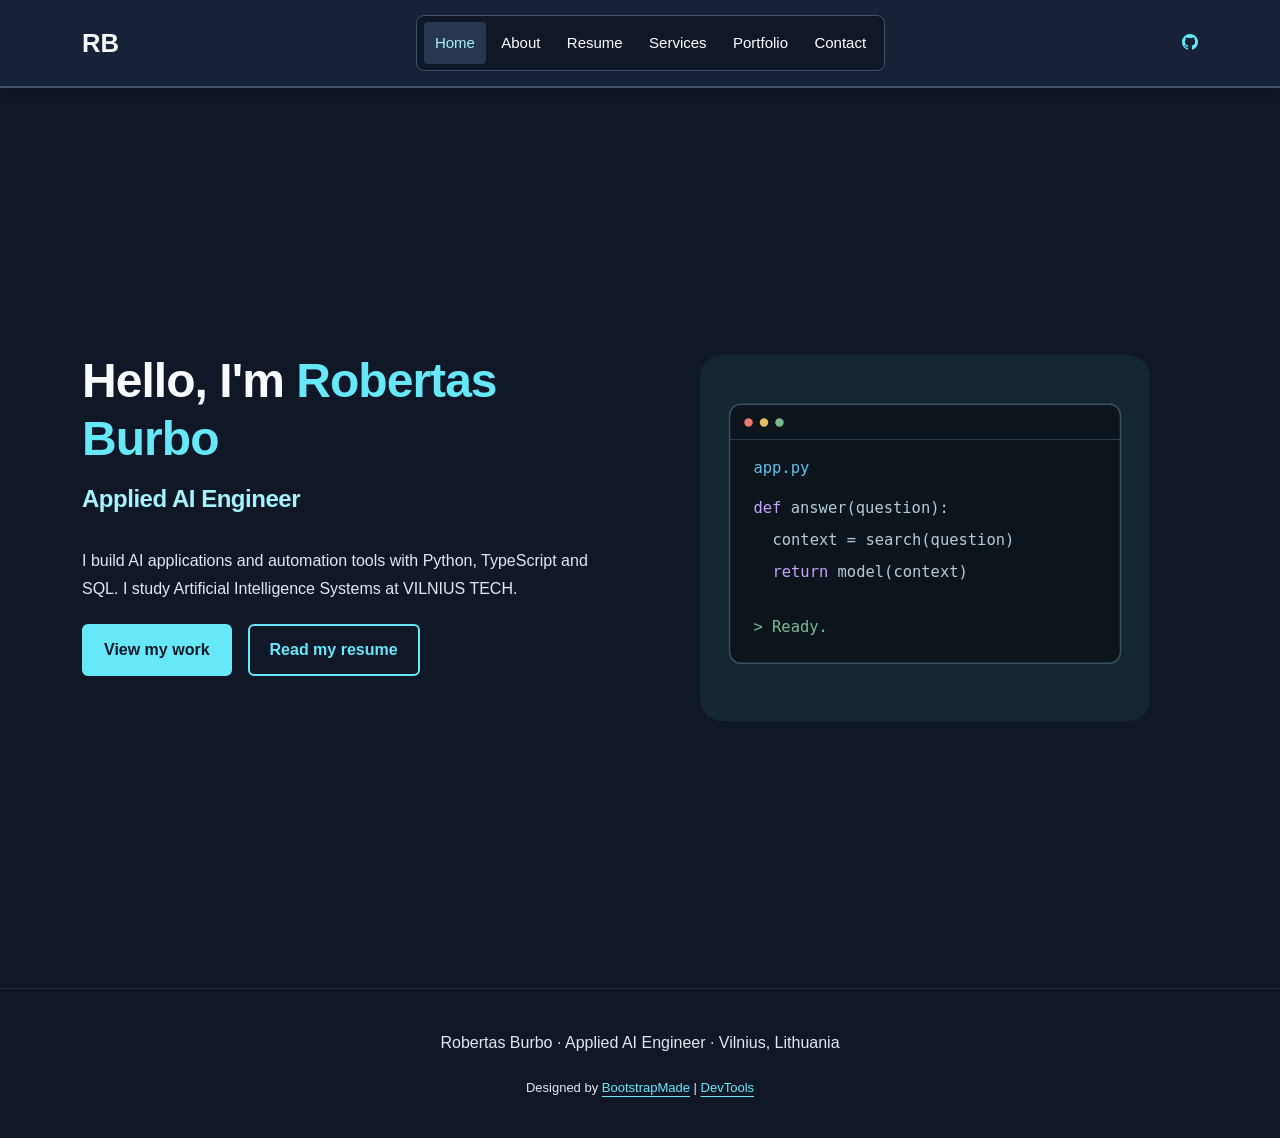
==== commit 653e8762: "Style the CV website for LW9" ====
--- a/index.html
+++ b/index.html
@@ -46,6 +46,7 @@
   * License: https://bootstrapmade.com/license/
   ======================================================== -->
     <link href="assets/css/cv.css" rel="stylesheet" />
+    <link href="assets/css/custom.css" rel="stylesheet" />
   </head>
 
   <body class="index-page">
--- a/assets/css/custom.css
+++ b/assets/css/custom.css
@@ -0,0 +1,295 @@
+:root {
+  --default-font: "Segoe UI", Arial, sans-serif;
+  --heading-font: "Trebuchet MS", Arial, sans-serif;
+  --nav-font: "Segoe UI", Arial, sans-serif;
+  --background-color: #101827;
+  --default-color: #e2e8f0;
+  --heading-color: #f8fafc;
+  --accent-color: #67e8f9;
+  --surface-color: #172238;
+  --contrast-color: #101827;
+  --nav-hover-color: #67e8f9;
+}
+
+h1,
+h2,
+h3,
+h4,
+h5,
+h6 {
+  font-weight: 700;
+  line-height: 1.3;
+  letter-spacing: -0.02em;
+  margin-bottom: 1rem;
+}
+
+h1,
+.section-title h1 {
+  font-size: 2.4rem;
+}
+h2,
+.cv-panel h2,
+.resume-entry h2 {
+  font-size: 1.5rem;
+}
+h3,
+.cv-panel h3,
+.resume-entry h3 {
+  font-size: 1.15rem;
+  color: #a5f3fc;
+}
+h4 {
+  font-size: 1.1rem;
+}
+h5 {
+  font-size: 1rem;
+}
+h6 {
+  font-size: 1rem;
+  color: #cbd5e1;
+}
+
+p,
+.hero .hero-content p {
+  color: var(--default-color);
+  font-size: 1rem;
+  line-height: 1.8;
+  margin-bottom: 1.25rem;
+}
+
+.hero .hero-content h1 {
+  font-size: clamp(2rem, 4vw, 3rem);
+}
+.hero .hero-content h2 {
+  color: #a5f3fc;
+  font-weight: 600;
+}
+
+a {
+  color: var(--accent-color);
+}
+a:hover {
+  color: #cffafe;
+}
+main a,
+.footer a {
+  text-decoration: underline;
+  text-underline-offset: 4px;
+}
+a:focus-visible,
+button:focus-visible {
+  outline: 2px solid #f8fafc;
+  outline-offset: 4px;
+}
+
+.btn,
+.hero .hero-actions .btn {
+  padding: 0.75rem 1.25rem;
+  border: 2px solid var(--accent-color);
+  border-radius: 6px;
+  background: var(--accent-color);
+  color: var(--contrast-color);
+  font-weight: 700;
+  text-decoration: none;
+}
+
+.hero .hero-actions .btn.btn-outline {
+  background: transparent;
+  color: var(--accent-color);
+}
+.btn:hover,
+.hero .hero-actions .btn.btn-primary:hover,
+.hero .hero-actions .btn.btn-outline:hover {
+  background: #cffafe;
+  border-color: #cffafe;
+  color: var(--contrast-color);
+  transform: none;
+}
+.btn:active,
+.hero .hero-actions .btn.btn-primary:active,
+.hero .hero-actions .btn.btn-outline:active {
+  background: #22d3ee;
+  border-color: #22d3ee;
+  color: var(--contrast-color);
+  transform: translateY(2px);
+}
+
+.about-page .section,
+.resume-page .section,
+.portfolio-page .section {
+  padding: 3rem 0;
+}
+.section-title {
+  padding-bottom: 2rem;
+}
+.about-page .section > .container > .row {
+  margin: 0;
+  padding: 1.5rem 0.5rem;
+  background: var(--surface-color);
+  border: 1px solid #41516b;
+  border-radius: 8px;
+}
+.resume-entry {
+  margin-bottom: 1.5rem;
+  padding: 1.5rem;
+  background: var(--surface-color);
+  border: 1px solid #41516b;
+  border-left: 4px solid var(--accent-color);
+  border-radius: 8px;
+}
+.cv-panel {
+  padding: 1.5rem;
+  border: 1px solid #41516b;
+  border-radius: 8px;
+  box-shadow: 0 4px 12px #00000026;
+}
+.portfolio-page .graph {
+  padding: 1.25rem;
+}
+.about-page .skills-list {
+  margin-top: 1.25rem;
+}
+.portfolio-page .intro {
+  margin-bottom: 2.5rem;
+}
+.graph figcaption {
+  padding: 1.25rem 0 0.25rem;
+}
+
+.header {
+  background: #172238;
+  border-bottom: 2px solid #41516b;
+  box-shadow: 0 4px 12px #00000033;
+}
+.navmenu > ul {
+  border-radius: 8px;
+  border: 1px solid #41516b;
+  background: #101827;
+}
+.navmenu a {
+  border-radius: 4px;
+}
+@media (min-width: 1200px) {
+  .navmenu > ul {
+    padding: 0.4rem;
+    gap: 0.25rem;
+  }
+  .navmenu > ul > li {
+    padding: 0;
+  }
+  .navmenu a,
+  .navmenu a:focus {
+    padding: 0.5rem 0.7rem;
+  }
+  .navmenu > ul > li > a::before {
+    display: none;
+  }
+  .navmenu a:hover,
+  .navmenu a.active {
+    background: #26374f;
+    color: #a5f3fc;
+  }
+}
+
+.scroll-top {
+  width: 46px;
+  height: 46px;
+  border: 2px solid #cffafe;
+  border-radius: 8px;
+  box-shadow: 0 4px 12px #00000055;
+}
+.scroll-top:hover {
+  background: #cffafe;
+}
+.scroll-top:active {
+  background: #22d3ee;
+}
+
+.services-page main ul,
+.services-page main ol {
+  list-style: none;
+  padding-left: 0;
+}
+.services-page main ul > li {
+  position: relative;
+  padding-left: 1.25rem;
+  margin-bottom: 0.75rem;
+}
+.services-page main ul > li::before {
+  content: "";
+  position: absolute;
+  left: 0;
+  top: 0.65em;
+  width: 6px;
+  height: 6px;
+  background: var(--accent-color);
+}
+.services-page main ul ul {
+  margin-top: 0.5rem;
+  padding-left: 0.75rem;
+  border-left: 1px solid #64748b;
+}
+.services-page main ul ul > li {
+  color: #cbd5e1;
+}
+.services-page main ul ul > li::before {
+  background: transparent;
+  border: 1px solid #a5f3fc;
+  border-radius: 50%;
+}
+.services-page main ol {
+  counter-reset: stage;
+}
+.services-page main ol > li {
+  counter-increment: stage;
+  position: relative;
+  padding-left: 2rem;
+  margin-bottom: 1rem;
+}
+.services-page main ol > li::before {
+  content: counter(stage) ".";
+  position: absolute;
+  left: 0;
+  color: var(--accent-color);
+  font-weight: 700;
+}
+
+.service-table th,
+.service-table td {
+  padding: 0.9rem;
+  text-align: center;
+  vertical-align: middle;
+}
+.service-table thead th {
+  background: #67e8f9;
+  color: #101827;
+  border-color: #41516b;
+}
+.service-table tbody tr:nth-child(odd) {
+  background: #172238;
+}
+.service-table tbody tr:nth-child(even) {
+  background: #213047;
+}
+.service-table tbody tr:hover {
+  background: #304660;
+}
+
+@media (max-width: 575px) {
+  .about-page .section,
+  .resume-page .section,
+  .portfolio-page .section {
+    padding: 2rem 0;
+  }
+  .about-page .section > .container > .row {
+    padding: 1rem 0;
+  }
+  .cv-panel,
+  .resume-entry {
+    padding: 1rem;
+  }
+  .service-table th,
+  .service-table td {
+    padding: 0.65rem;
+  }
+}
